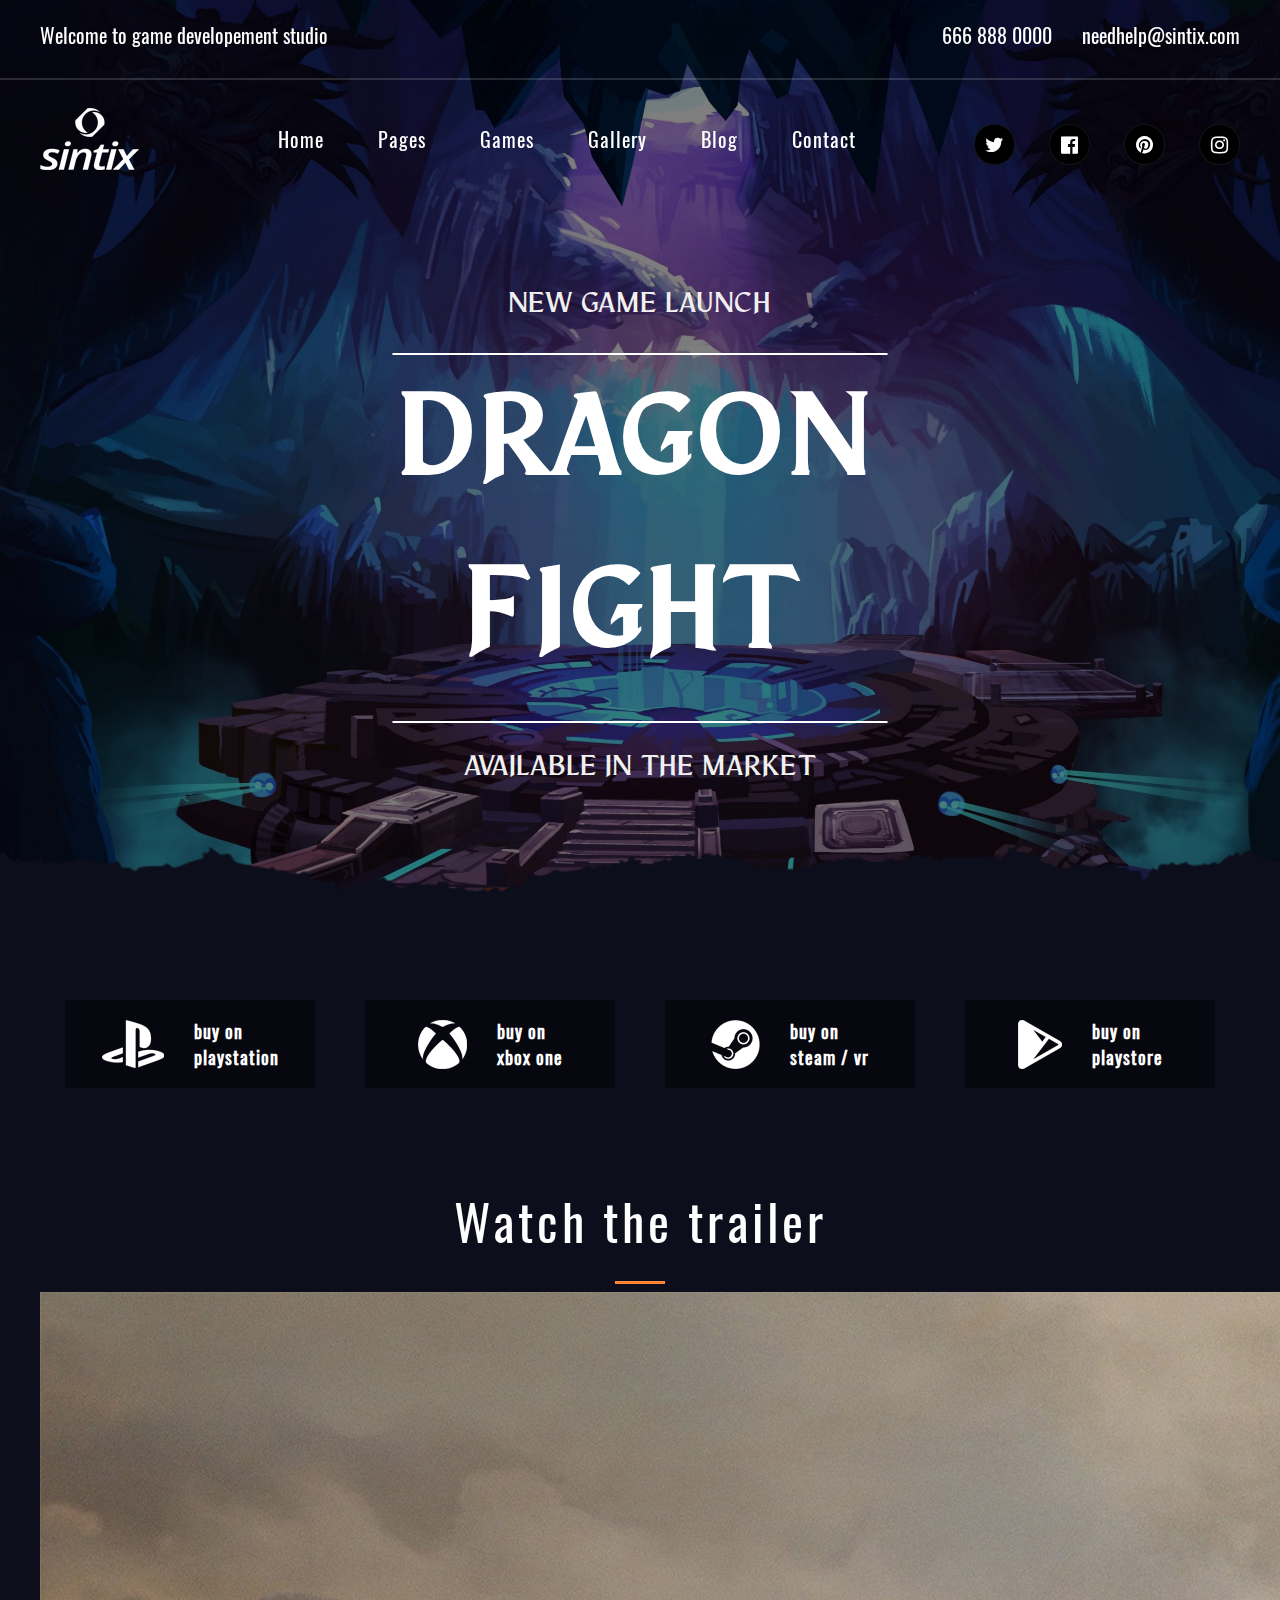
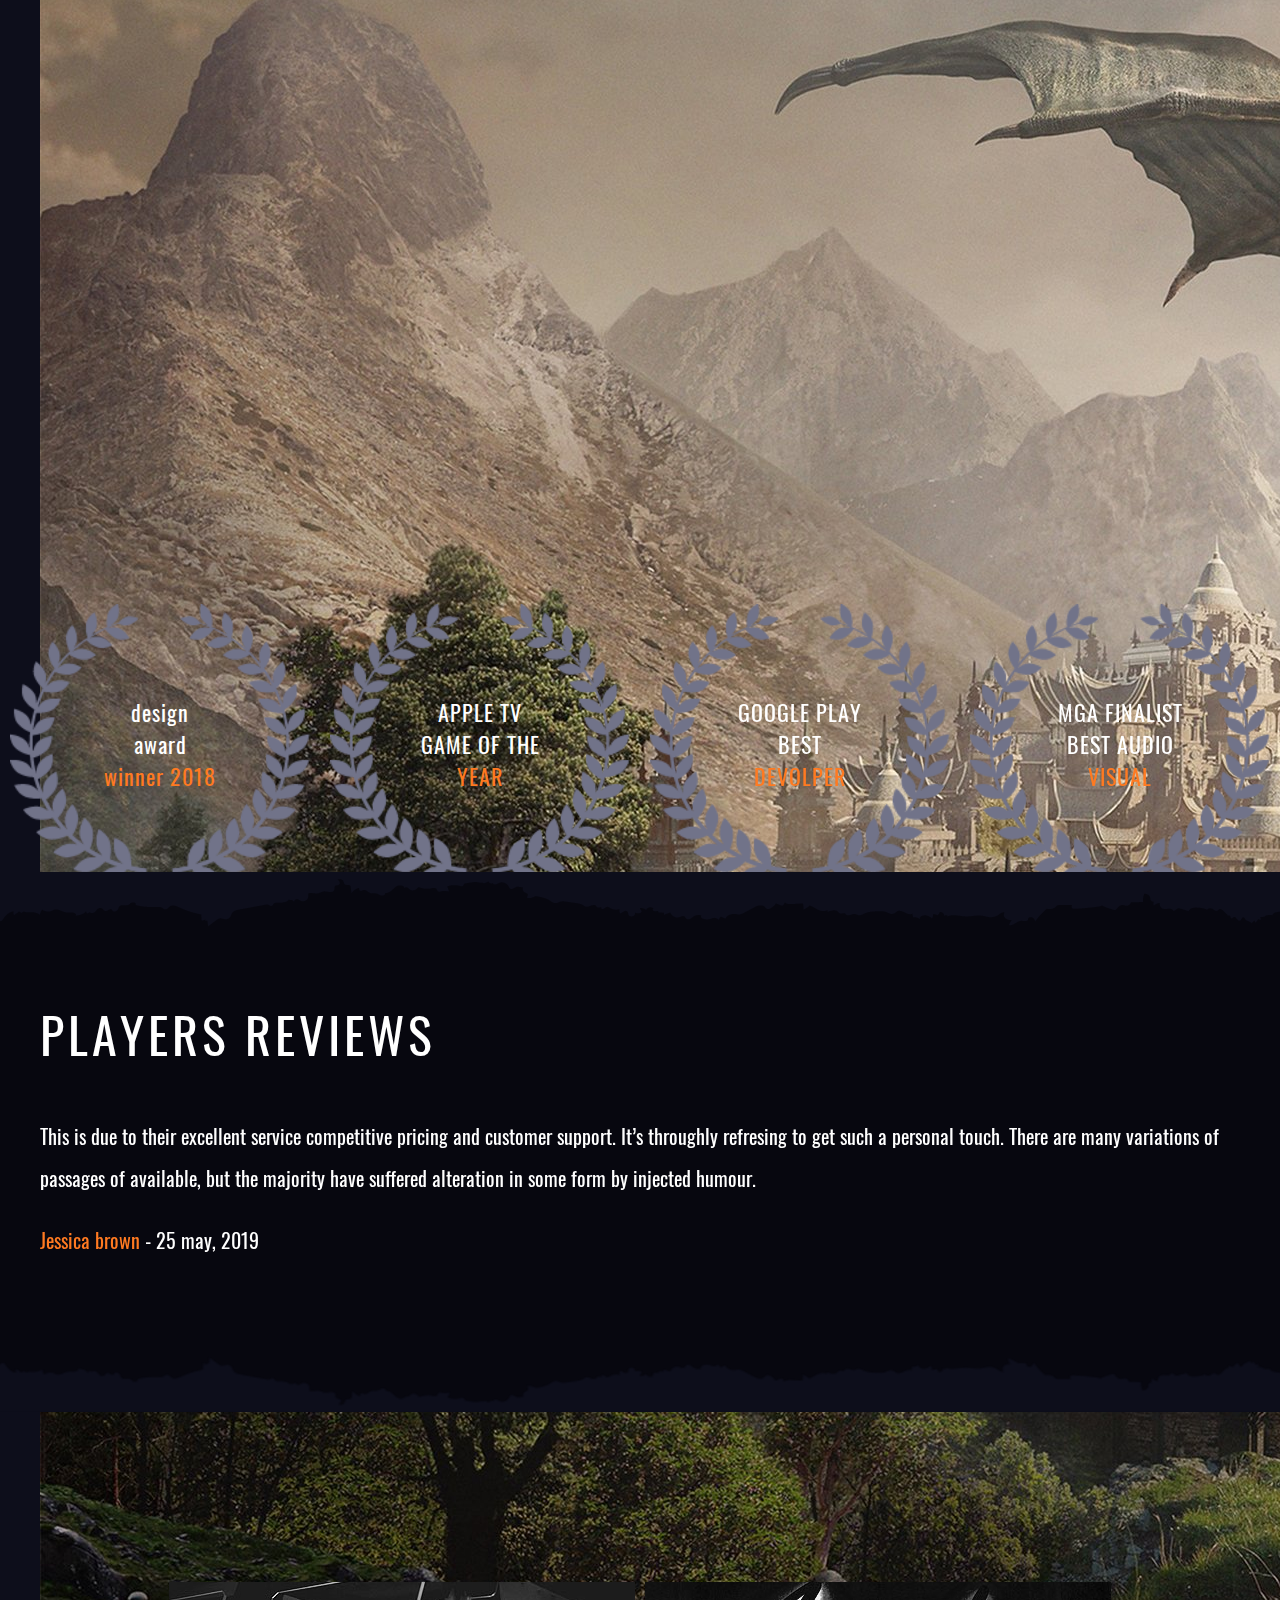
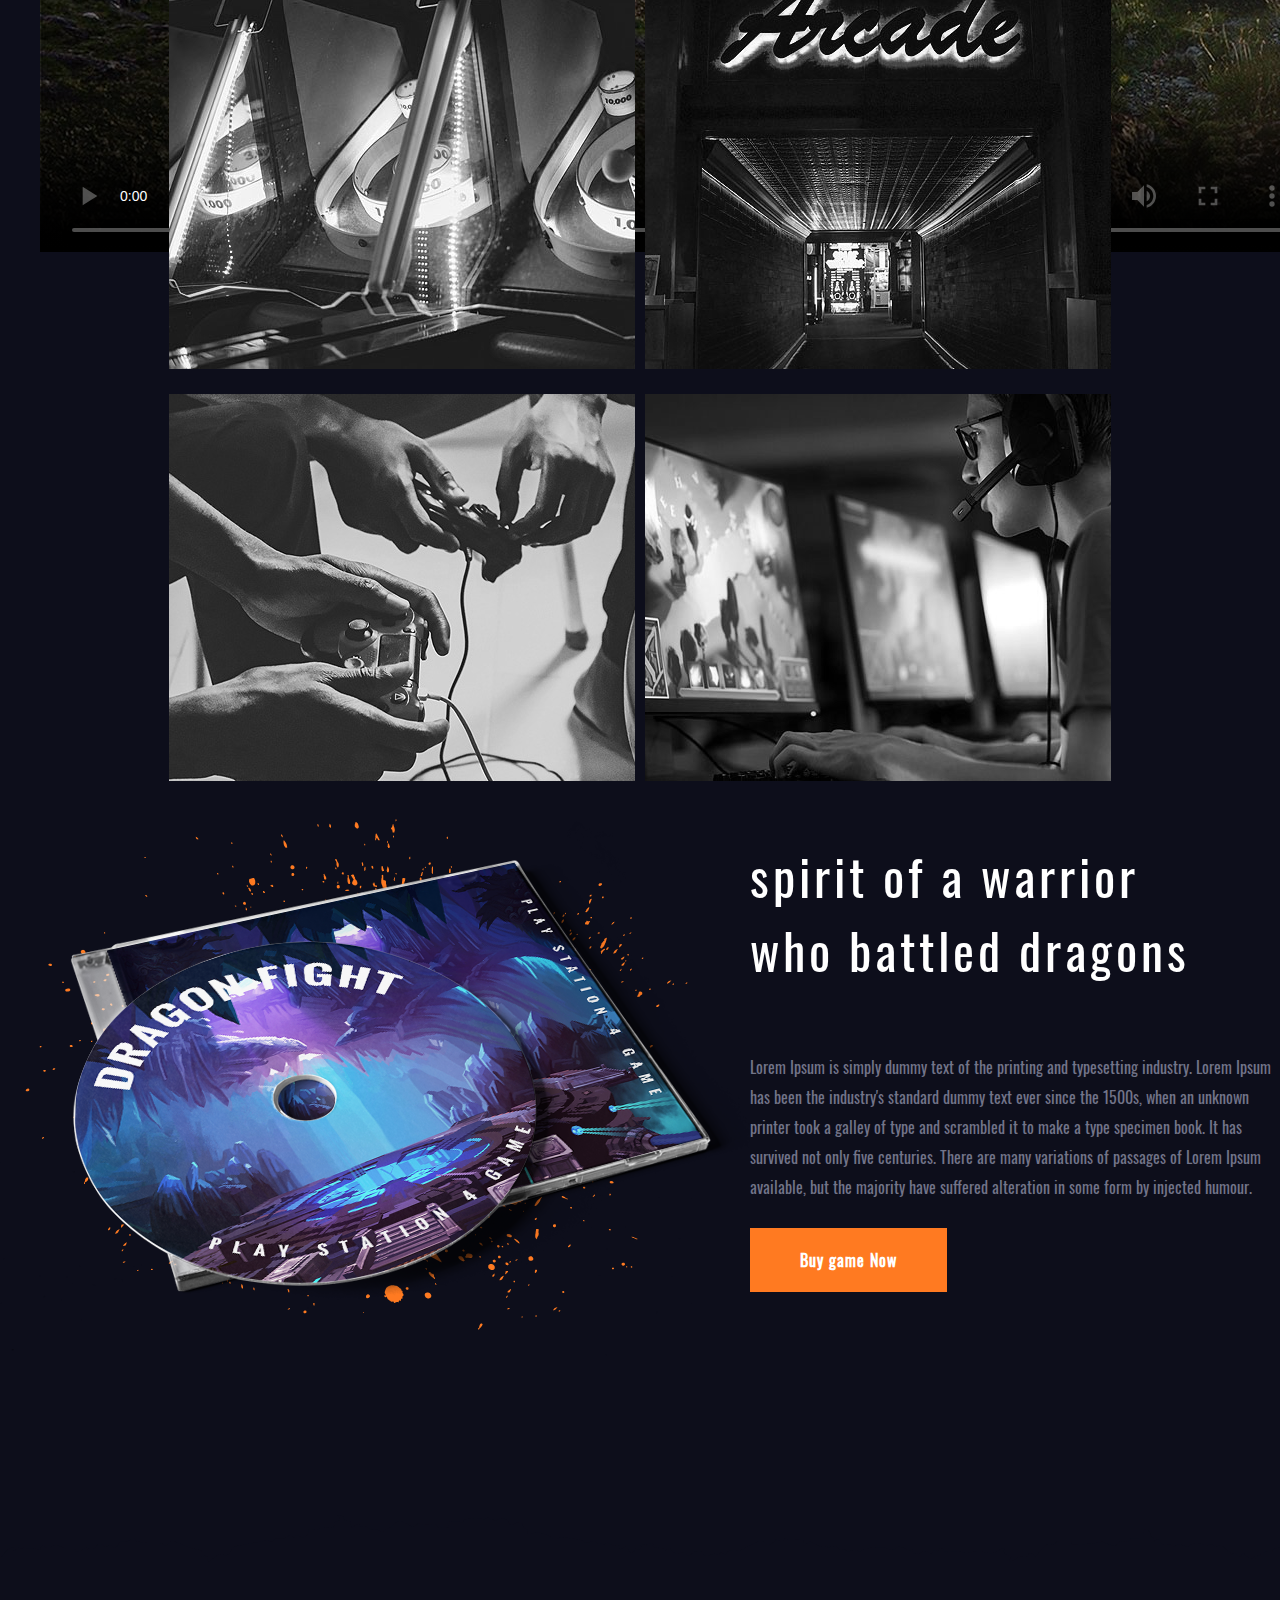
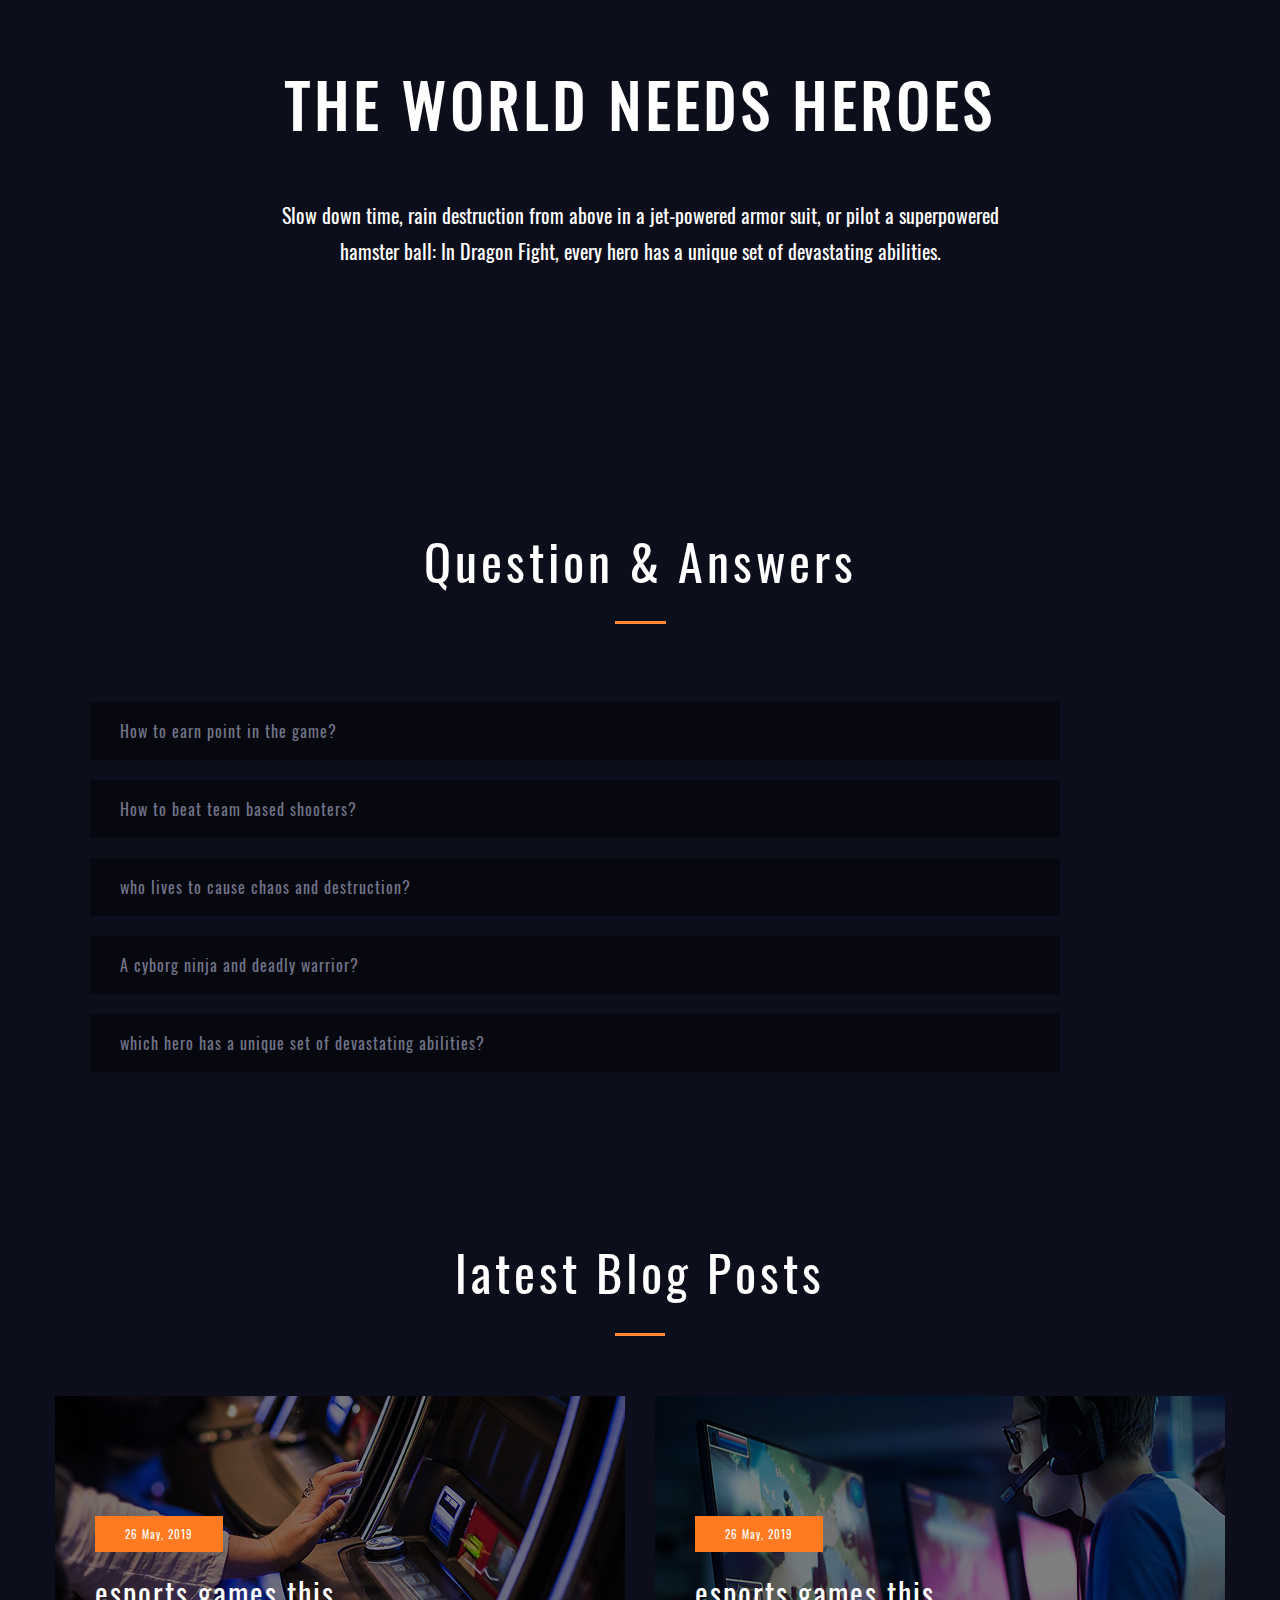
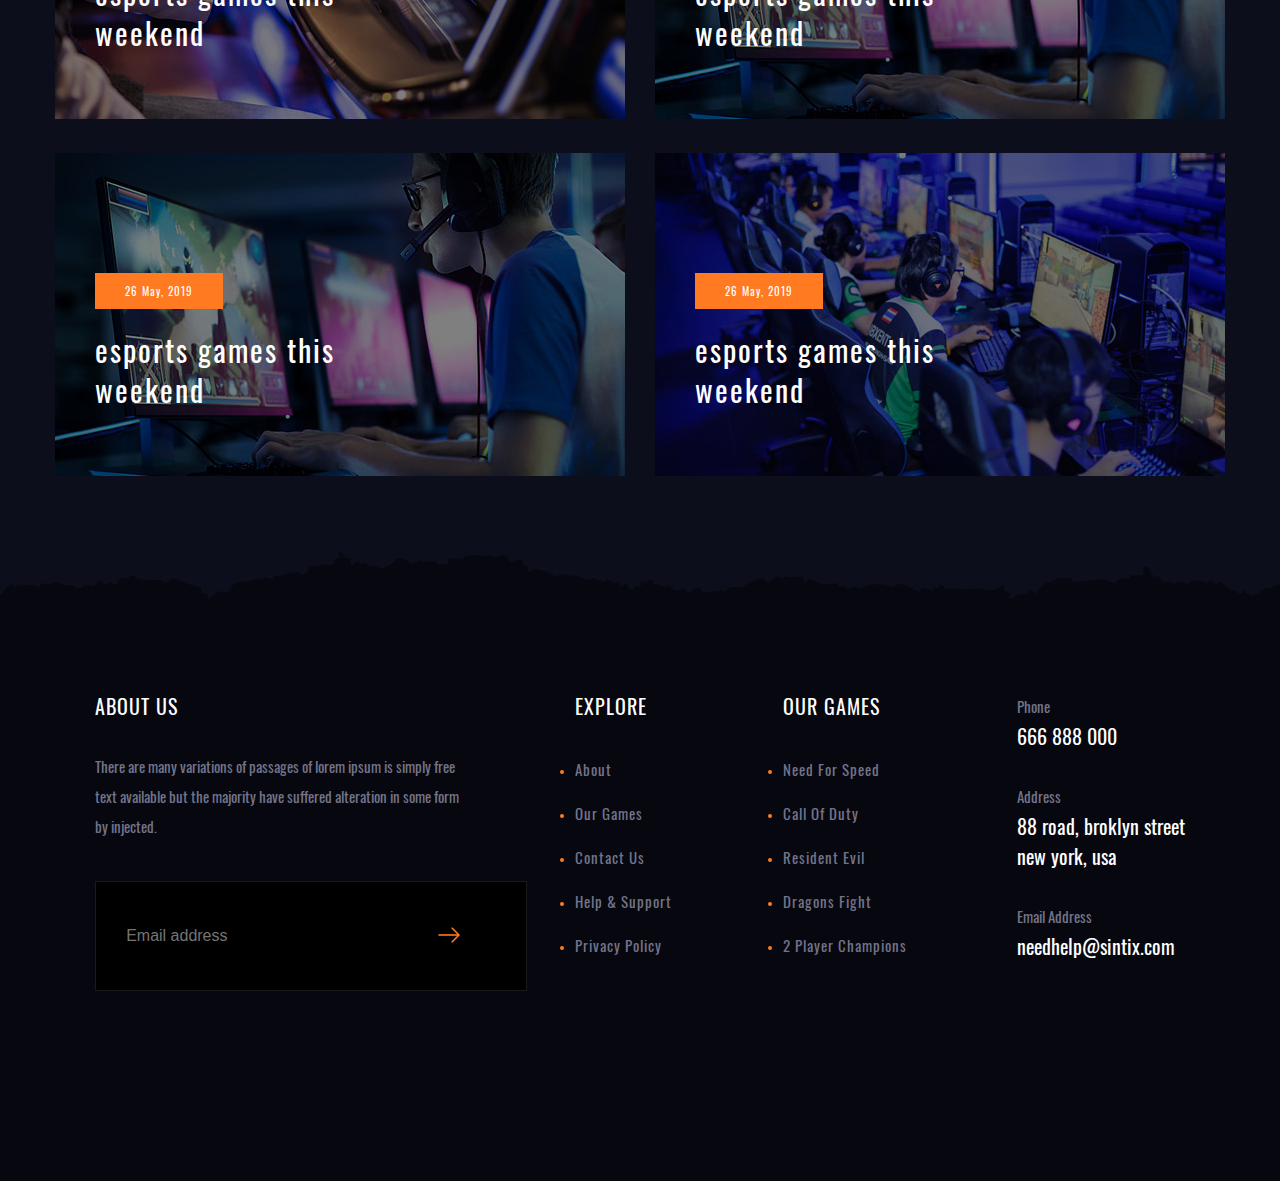
==== index.html @ 34099689 "Add files via upload" ====
<!DOCTYPE html>
<html lang="en" dir="ltr">
  <head>
    <meta charset="utf-8">
    <link rel="stylesheet" href="css/main.css">
    <link rel="stylesheet" href="https://stackpath.bootstrapcdn.com/font-awesome/4.7.0/css/font-awesome.min.css">
    <link rel="stylesheet"  href="css/slick.css">
    <link rel="stylesheet"  href="css/slick-theme.css">
    <link rel="stylesheet" href="css/lightbox.css">
    <meta name="viewport" content="width=device-width, initial-scale=1.0">
    <title></title>
  </head>
  <body>
  <section>
    <header>
      <div class="head">
        <p class="welcome">Welcome to game developement studio</p>
        <div class="info">
          <p class="phone">666 888 0000</p>
          <p class="mail">needhelp@sintix.com</p>
        </div>
      </div>
      <hr>
      <div class="head-menu">
        <div class="logo">
          <a href="#"><img src="img/Logo.png" alt=""></a>
        </div>
        <nav>
          <ul>
            <li> <a href="index.html">Home</a> </li>
            <li> <a href="pages.html">Pages</a> </li>
            <li> <a href="game.html">Games</a> </li>
            <li> <a href="gallery.html">Gallery</a> </li>
            <li> <a href="blog.html">Blog</a> </li>
            <li> <a href="contact.html">Contact</a> </li>
          </ul>
        </nav>
        <div class="soci">
          <ul>
            <li><i class="fa fa-twitter" aria-hidden="true"></i> </li>
            <li><i class="fa fa-facebook-official" aria-hidden="true"></i>  </li>
            <li><i class="fa fa-pinterest" aria-hidden="true"></i>  </li>
            <li><i class="fa fa-instagram" aria-hidden="true"></i> </li>
          </ul>
        </div>
        <div class="menu-toggle">
        <i class="fa fa-bars" aria-hidden="true"></i>
        </div>
      </div>
    </header>
    <div class="main">
      <h2> -NEW GAME LAUNCH- </h2>
      <hr>
      <h1>DRAGON<br> FIGHT</h1>
      <hr>
      <h2> -AVAILABLE IN THE MARKET-</h2>
    </div>
  </section>
  <div class="pages">
    <div class="top-pattern-layers"></div>
    <div class="pages-container">
  <div class="pages-flex">
    <div class="pages-item">
      <div class="box-img">
        <img src="img/icon.png" alt="">
      </div>
      <p>buy on <br>playstation</p>
    </div>
    <div class="pages-item">
      <div class="box-img">
        <img src="img/icon (1).png" alt="">
      </div>
      <p>buy on<br> xbox one</p>
    </div>
    <div class="pages-item">
      <div class="box-img">
        <img src="img/icon (2).png" alt="">
      </div>
      <p>buy on <br>steam / vr</p>
    </div>
    <div class="pages-item">
      <div class="box-img">
        <img src="img/icon (3).png" alt="">
      </div>
      <p>buy on <br>playstore</p>
    </div>
  </div>
  <h2>Watch the trailer</h2>
  <hr>
  <video src="video/Trailer.mp4" controls="true" autoplay="true" poster="img/poster.jpg"></video>
</div>
  </div>
  <div class="games">
  <div class="games-container">
    <h2>SPECIAL AWARDS</h2>
    <hr>
    <div class="game-flex">
      <div class="game-item">
        <div class="text-box">
          <h3>design<br>award<br><span>winner 2018</span></h3>
        </div>
      </div>
      <div class="game-item">
        <div class="text-box">
          <h3>APPLE TV<br>GAME OF THE<br><span>YEAR</span></h3>
        </div>
      </div>
      <div class="game-item">
        <div class="text-box">
          <h3>GOOGLE PLAY<br>BEST<br><span>DEVOLPER</span></h3>
        </div>
      </div>
      <div class="game-item">
        <div class="text-box">
          <h3>MGA FINALIST<br>BEST AUDIO<br><span>VISUAL</span></h3>
        </div>
      </div>
    </div>
  </div>
</div>
<div class="review">
  <div class="bottom-pattern-layer"></div>
  <div class="bottom-pattern-layer-2"></div>
  <div class="review-container">
    <h2>PLAYERS REVIEWS</h2>
    <div class="slider">
      <div class="slider-item">
        <p>This is due to their excellent service competitive pricing and customer support. It’s throughly refresing to get such a personal touch. There are many variations of passages of available, but the majority have suffered alteration in some form by injected humour.</p>
        <div class="discr">
          <p>Jessica brown <span>-   25 may, 2019</span> </p>
        </div>
      </div>
      <div class="slider-item">
        <p>This is due to their excellent service competitive pricing and customer support. It’s throughly refresing to get such a personal touch. There are many variations of passages of available, but the majority have suffered alteration in some form by injected humour.</p>
        <div class="discr">
          <p>Jessica brown <span>-   25 may, 2019</span> </p>
        </div>
      </div>
      <div class="slider-item">
        <p>This is due to their excellent service competitive pricing and customer support. It’s throughly refresing to get such a personal touch. There are many variations of passages of available, but the majority have suffered alteration in some form by injected humour.</p>
        <div class="discr">
          <p>Jessica brown <span>-   25 may, 2019</span> </p>
        </div>
      </div>
    </div>
  </div>
</div>
<div class="gallery">
  <h2>GAME GALLERY</h2>
  <hr>
  <a href="img/17.jpg" data-lightbox="mygallery"> <img src="img/17.jpg" alt=""></a>
  <a href="img/18.jpg" data-lightbox="mygallery"> <img src="img/18.jpg" alt=""></a>
  <a href="img/19.jpg" data-lightbox="mygallery"> <img src="img/19.jpg" alt=""></a>
  <a href="img/20.jpg" data-lightbox="mygallery"> <img src="img/20.jpg" alt=""></a>
</div>
<div class="dragon">
  <div class="dragon-container">
    <img src="img/Assets.png" alt="">
    <div class="info-box">
      <h3>spirit of a warrior <br>who battled dragons</h3>
      <p>Lorem Ipsum is simply dummy text of the printing and typesetting industry. Lorem Ipsum has been the industry's standard dummy text ever since the 1500s, when an unknown printer took a galley of type and scrambled it to make a type specimen book. It has survived not only five centuries. There are many variations of passages of Lorem Ipsum available, but the majority have suffered alteration in some form by injected humour.</p>
      <div class="btn-buy">
        <a href="#">Buy game Now</a>
      </div>
    </div>
  </div>
</div>
<div class="hero">
  <div class="bottom-pattern-layer"></div>
  <div class="bottom-pattern-layer-2"></div>
  <div class="container-hero">
    <h2>THE WORLD NEEDS HEROES</h2>
    <p>Slow down time, rain destruction from above in a jet-powered armor suit, or pilot a superpowered hamster ball: In Dragon Fight, every hero has a unique set of devastating abilities.</p>
  </div>
</div>
<div class="question">
  <div class="container-question">
    <h2>Question & Answers</h2>
    <hr>
    <div class="spoiler one">
      <div class="spoiler-item">
        <div class="spoiler-title">How to earn point in the game?</div>
        <div class="spoiler-text"> <p> Lorem Ipsum is simply dummy text of the printing and typesetting industry. Lorem Ipsum has been the industry's standard dummy text ever since the 1500s, when an unknown printer took a galley of type and scrambled it to make a type specimen book. It has survived not only five centuries. There are many variations of passages of Lorem Ipsum available, but the majority have suffered alteration in some form by injected humour. </p> </div>
      </div>
      <div class="spoiler-item">
        <div class="spoiler-title">How to beat team based shooters?</div>
        <div class="spoiler-text"> <p> Lorem Ipsum is simply dummy text of the printing and typesetting industry. Lorem Ipsum has been the industry's standard dummy text ever since the 1500s, when an unknown printer took a galley of type and scrambled it to make a type specimen book. It has survived not only five centuries. There are many variations of passages of Lorem Ipsum available, but the majority have suffered alteration in some form by injected humour. </p> </div>
      </div>
      <div class="spoiler-item">
        <div class="spoiler-title">who lives to cause chaos and destruction?</div>
        <div class="spoiler-text"> <p> Lorem Ipsum is simply dummy text of the printing and typesetting industry. Lorem Ipsum has been the industry's standard dummy text ever since the 1500s, when an unknown printer took a galley of type and scrambled it to make a type specimen book. It has survived not only five centuries. There are many variations of passages of Lorem Ipsum available, but the majority have suffered alteration in some form by injected humour. </p> </div>
      </div>
      <div class="spoiler-item">
        <div class="spoiler-title">A cyborg ninja and deadly warrior?</div>
        <div class="spoiler-text"> <p> Lorem Ipsum is simply dummy text of the printing and typesetting industry. Lorem Ipsum has been the industry's standard dummy text ever since the 1500s, when an unknown printer took a galley of type and scrambled it to make a type specimen book. It has survived not only five centuries. There are many variations of passages of Lorem Ipsum available, but the majority have suffered alteration in some form by injected humour. </p> </div>
      </div>
      <div class="spoiler-item">
        <div class="spoiler-title">which hero has a unique set of devastating abilities?</div>
        <div class="spoiler-text"> <p> Lorem Ipsum is simply dummy text of the printing and typesetting industry. Lorem Ipsum has been the industry's standard dummy text ever since the 1500s, when an unknown printer took a galley of type and scrambled it to make a type specimen book. It has survived not only five centuries. There are many variations of passages of Lorem Ipsum available, but the majority have suffered alteration in some form by injected humour. </p> </div>
      </div>
    </div>
  </div>
</div>
<div class="blog">
  <div class="blog-container">
    <h2>latest Blog Posts</h2>
    <hr>
    <div class="blog-flex">
      <div class="blog-item">
        <img src="img/news-image-1.png" alt="">
        <div class="over-box">
          <div class="btn-box-over">
            <a href="blog.html">26 May, 2019</a>
          </div>
          <h3>esports games this<br>
            weekend</h3>
        </div>
      </div>
      <div class="blog-item">
        <img src="img/news-image-2.png" alt="">
        <div class="over-box">
          <div class="btn-box-over">
            <a href="blog.html">26 May, 2019</a>
          </div>
          <h3>esports games this<br>
            weekend</h3>
        </div>
      </div>
      <div class="blog-item">
        <img src="img/news-image-2.png" alt="">
        <div class="over-box">
          <div class="btn-box-over">
            <a href="blog.html">26 May, 2019</a>
          </div>
          <h3>esports games this<br>
            weekend</h3>
        </div>
      </div>
      <div class="blog-item">
        <img src="img/news-image-4.png" alt="">
        <div class="over-box">
          <div class="btn-box-over">
            <a href="blog.html">26 May, 2019</a>
          </div>
          <h3>esports games this<br>
            weekend</h3>
        </div>
      </div>
    </div>
  </div>
</div>
<footer>
  <div class="bottom-pattern-layer-3"></div>
  <div class="footer-container">
    <div class="footer-flex">
      <div class="footer-menu">
        <h3>ABOUT US</h3>
        <p>There are many variations of passages of lorem ipsum is simply free text available but the majority have suffered alteration in some form by injected.</p>
        <div class="btn-mail">
          <input type="text" name="" value="" placeholder="Email address">
          <button type="button" name="button">
            <img src="img/109618.png" alt="">
          </button>
        </div>
      </div>
      <div class="footer-menu">
        <h3>EXPLORE</h3>
        <li> <a href="#">About</a> </li>
        <li> <a href="#">Our Games</a> </li>
        <li> <a href="#">Contact Us</a> </li>
        <li> <a href="#">Help & Support</a> </li>
        <li> <a href="#">Privacy Policy</a> </li>
      </div>
      <div class="footer-menu">
        <h3>OUR GAMES</h3>
        <li> <a href="#">Need For Speed</a> </li>
        <li> <a href="#">Call Of Duty</a> </li>
        <li> <a href="#">Resident Evil</a> </li>
        <li> <a href="#">Dragons Fight</a> </li>
        <li> <a href="#">2 Player Champions</a> </li>
      </div>
      <div class="footer-address">
        <h4>Phone</h4>
        <li> <a href="#">666 888 000</a> </li>
        <h4>Address</h4>
        <li> <a href="#">88 road, broklyn street<br>
new york, usa</a> </li>
        <h4>Email Address</h4>
        <li> <a href="#">needhelp@sintix.com</a> </li>
      </div>
    </div>
  </div>
</footer>
  <script src="https://code.jquery.com/jquery-3.4.1.min.js"></script>
  <script src="js/lightbox.js"></script>
  <script src="js/slick.min.js"></script>
  <script src="js/main.js"></script>
  </body>
</html>
---- css/main.css ----
html,body{
  margin: 0;
  padding: 0;
  background-color: #0d0e1b;
}
a{
  text-decoration: none;
}
section{
  width: 100%;
  height: 100vh;
  background-image: url("../img/shutterstock_496542295.png");
  background-position: center;
  background-size: cover;
  position: relative;
  background-attachment: fixed;
}

header{
  width: 100%;
  position: fixed;
  z-index: 999;
  right: 0;
}

header.black{
  background: #07070f;
}



.head{
  max-width: 1200px;
  margin: 0 auto;
  display: flex;
  justify-content: space-between;
}
.info{
  display: flex;
}
.info p{
  margin-left: 30px;
  font-size: 20px;
  letter-spacing: 0px;
  color: #ffffff;
  font-weight: 400;
  font-family: "Oswald";
}
.welcome{
  font-size: 20px;
  letter-spacing: 0px;
  color: #ffffff;
  font-weight: 400;
  font-family: "Oswald";
}

hr{
  background-color: rgba(9,10,20,0);
  border: 1px solid rgba(255,255,255,0.15);
}

.head-menu{
  max-width: 1200px;
  margin: 0 auto;
  display: flex;
  justify-content: space-between;
  padding-top: 20px;
}
nav ul li {
  display: inline-block;
}
nav li{
  margin-left: 50px;
}
  nav li a{
  font-size: 20px;
  letter-spacing: 1px;
  line-height: 30px;
  color: #ffffff;
  font-weight: 400;
  font-family: "Oswald";
  cursor: pointer;
}
nav li a:hover{
  color: #ff7a21;
}

.soci ul li{
  display: inline-block;
}

.soci li{
  margin-left: 30px;
  cursor: pointer;
  width: 39px;
  height: 39px;
  border-radius: 20px;
  background-color: #000000;
  border: 1px solid rgba(255,255,255,0.08);
  position: relative;
  left: 0;
  top: 0;
}

.soci li i{
  font-size: 20px;
  color: #ffffff;
  position: absolute;
  left: 50%;
  top: 50%;
  transform: translate(-50%,-50%);
}
.soci li i:hover{
  color: #ff7a21;
}
.menu-toggle{
  color: #fff;
  float: right;
  font-size: 35px;
  cursor: pointer;
  display: none;
  padding-top: 10px;
}

.main{
  max-width: 650px;
  margin: 0 auto;
  margin-top: 80px;
  position: absolute;
  top: 20%;
  left: 50%;
  transform: translate(-50%);
  z-index: 1;
}

.main h2{
  font-size: 30px;
  letter-spacing: 2px;
  color: #f1f0f0;
  font-weight: 400;
  font-family: "DragonFire";
  text-align: center;
}

.main  hr{
  background-color: #ffffff;
}

.main h1{
font-size: 120px;
letter-spacing: 12px;
color: #ffffff;
font-weight: 700;
font-family: "DragonFire";
text-align: center;
margin: 10px;
}

@media (max-width:1200px){
  .menu-toggle{
    display: block;
    padding-right: 50px;
    font-size: 50px;
  }
  nav {
    position: absolute;
    width: 100%;
    height: calc( 100vh - 50px);
    background: #07070f;
    top: 83px;
    left: -100%;
    transition: 0.5s;
  }
  nav.active{
    left: 0;
  }
  nav ul{
  display: flex;
  text-align: center;
  flex-direction: column;
  padding: 0px;
  }
  nav ul li{
    padding-top: 20px;
    margin: 0px;
  }
  .head{
    display: none;
  }
  .menu{
  display: none;
  }
  .soci{
    display: none;
  }
  hr{
    display: none;
  }
  .logo{
    padding-left: 80px;
  }
  .showing{
    max-height: 20em;
  }
}


@media (max-width:768px) {
.menu-toggle{
  display: block;
  padding-right: 20px;
  font-size: 35px;
}
.main {
  margin-top: 50px;
}
.main h2{
  font-size: 20px;
}
.main h1{
  font-size: 80px;
}
.head{
  display: none;
}
.menu{
display: none;
}
.soci{
  display: none;
}
.logo{
  padding-left: 20px;
}
hr{
  display: none;
}
.showing{
  max-height: 20em;
}
}


@media (max-width:360px) {
.menu-toggle{
  display: block;
  padding-right: 20px;
  font-size: 35px;
}
.main {
  margin-top: 50px;
}
.main h2{
  font-size: 20px;
}
.main h1{
  font-size: 30px;
}
.head{
  display: none;
}
.menu{
display: none;
}
.soci{
  display: none;
}
.logo{
  padding-left: 20px;
}
hr{
  display: none;
}
.showing{
  max-height: 20em;
}
}



.pages{
  position: relative;
  height: 120vh;
  width: 100%;
}

.top-pattern-layers{
  content: '';
  position: absolute;
  left: 0;
  top: -73px;
  width: 100%;
  height: 74px;
  background: url("../img/pattern-1.png") center bottom repeat-x;
  z-index: 2;
}

.pages-container{
  max-width: 1200px;
  margin: 0 auto;
  padding-top: 100px;
}

.pages-flex{
  display: flex;
  justify-content: space-around;
}

.pages-item{
  display: flex;
  background-color: #07070f;
  width: 250px;
  cursor: pointer;
  justify-content: center;

}

.pages-item:hover{
  background-color: #ff7a21;
}

.pages-item p{
  margin-left: 30px;
  font-size: 18px;
  letter-spacing: 1px;
  color: #ffffff;
  font-weight: 700;
  font-family: "Oswald";
}

.box-img{
  display: flex;
  align-items: center;
}


.pages-container h2{
  font-size: 50px;
  letter-spacing: 4px;
  line-height: 40px;
  color: #ffffff;
  font-weight: 400;
  font-family: "Oswald";
  text-align: center;
  padding-top: 70px;
}

.pages-container hr{
  width: 48px;
  height: 1px;
  background-color: #ff7a21;
  outline: none;
}

video{
  cursor: pointer;
  outline: none;
  border: none;
  position: relative;
}

.play-vi{
  position: absolute;
  width: 82px;
  height: 82px;
  filter: drop-shadow(0px 10px 15px rgba(0,0,0,0.2));
  background-color: #ff7a21;
}



@media (max-width:1200px){
.pages{
  height: auto;
}
.pages-container{
  padding-top: 50px;
}
.pages-flex{
  flex-wrap: wrap;
}
.pages-item{
  margin-top: 30px;
}
video{
width: 100%;
}
}

@media (max-width:360px){
  .pages-container h2{
    font-size: 30px;
  }
}



.games{
    height: 50vh;
    width: 100%;
}

.games-container{
  max-width: 1400px;
  margin: 0 auto;
}

.games-container h2{
  font-size: 50px;
  letter-spacing: 4px;
  line-height: 40px;
  color: #ffffff;
  font-weight: 400;
  font-family: "Oswald";
  text-align: center;
}


.games-container hr{
  height: 1px;
  background-color: #ff7a21;
  outline: none;
  width: 49px;
}

.game-flex{
  display: flex;
  justify-content: space-around;
  padding-top: 80px;
}

.game-item{
background-image: url("../img/winner.png");
background-position: center;
background-size: contain;
width: 300px;
min-height: 300px;
background-repeat: no-repeat;
position: relative;
}

.text-box{
  position: absolute;
  top: 50%;
  left: 50%;
  transform: translate(-50%,-50%);
}

.text-box h3{
  font-size: 22px;
  letter-spacing: 1px;
  line-height: 32px;
  color: #ffffff;
  font-weight: 400;
  font-family: "Oswald";
  text-align: center;
}

.text-box span{
  color: #ff7a21;
}

@media (max-width:1200px) {
.game-flex{
  flex-wrap: wrap;
}
.game-item{
  padding-top: 30px;
}
.games{
  height: auto;
}
.games-container h2{
  padding-top: 50px;
}
}


@media (max-width:360px){
  .games-container h2{
    font-size: 30px;
  }
}



.review{
  width: 100%;
  height: 60vh;
  background: #07070f;
  position: relative;
}

.bottom-pattern-layer {
    content: '';
    position: absolute;
    left: 0;
    width: 100%;
    height: 74px;
    background: url("../img/pattern-1.png") center top repeat-x;
    z-index: 2;
}
.bottom-pattern-layer-2 {
    content: '';
    position: absolute;
    left: 0;
    width: 100%;
    height: 74px;
    bottom: 0px;
    background: url("../img/pattern-2.png") center top repeat-x;
    z-index: 2;
}

.review-container{
  max-width: 1200px;
  margin: 0 auto;
  padding-top: 100px;
}

.review-container h2{
  font-size: 50px;
  letter-spacing: 4px;
  line-height: 40px;
  color: #ffffff;
  font-weight: 400;
  font-family: "Oswald";
}


.slider-item p{
  font-size: 20px;
  letter-spacing: 0px;
  line-height: 42px;
  color: #ffffff;
  font-weight: 300;
  font-family: "Oswald";
}

.discr p{
font-size: 20px;
letter-spacing: 0px;
line-height: 42px;
color: #ff7a21;
font-weight: 300;
font-family: "Oswald";
}

.discr span{
  font-size: 20px;
  letter-spacing: 0px;
  line-height: 42px;
  color: #ffffff;
  font-weight: 300;
  font-family: "Oswald";
}

@media (max-width:1200px) {
.review{
height: 60vh;
}
.review-container{
  width: 80%;
}
.slider-item p{
  font-size: 15px;
}
.review-container h2{
  font-size: 35px;
}
}

@media (max-width:768px) {
.review{
height: auto;
}
.review-container{
  width: 90%;
  padding-top: 40px;
}
.review-container h2{
  font-size: 25px;
}
.slider-item p{
  font-size: 15px;
  margin-top: 0px;
}
.discr p{
  margin-bottom: 40px;
}
}

.gallery{
  width: 100%;
  height: 60vh;
  margin-top: 60px;
  flex-wrap: wrap;
}

.gallery h2{
  font-size: 50px;
  letter-spacing: 4px;
  line-height: 40px;
  color: #ffffff;
  font-weight: 400;
  font-family: "Oswald";
  text-align: center;
}

.gallery hr{
  text-align: center;
  align-items: center;
  width: 48px;
  height: 1px;
  background-color: #ff7a21;
}

.gallery img{
  margin-top: 15px;
  padding: 3px;
  filter: grayscale(100%);
  transition: 1s;
}

.gallery img:hover{
  filter: grayscale(0%);
}
.gallery img{
  max-width: 100%;
}

@media (max-width:1600px) {
.gallery{
  height: auto;
  align-items: center;
  text-align: center;
}
}

@media (max-width:1200px) {
.gallery{
  height: auto;
  align-items: center;
  text-align: center;
}
}


@media (max-width:360px){
  .gallery h2{
    font-size: 30px;
  }
  .gallery img{
    max-width: 90%;
  }
}



.dragon{
  width: 100%;
  height: 80vh;
}


.dragon-container{
  display: flex;
  max-width: 1600px;
  margin: 0 auto;
}

.dragon-container h3{
  font-size: 50px;
  letter-spacing: 4px;
  color: #ffffff;
  font-weight: 400;
  font-family: "Oswald";
}

.info-box{
  display: flex;
  flex-direction: column;
  max-width: 550px;
}

.info-box p{
  font-size: 16px;
  letter-spacing: 0px;
  line-height: 30px;
  color: #727489;
  font-weight: 300;
  font-family: "Oswald";
}


.btn-buy{
  padding-top: 30px;
}

.btn-buy a{
  font-size: 16px;
  letter-spacing: 1px;
  color: #ffffff;
  font-weight: 700;
  font-family: "Oswald";
  background-color: #ff7a21;
  padding: 20px 50px;
}


@media (max-width:1200px) {
.dragon{
  height: auto;
}
.dragon-container{
  flex-wrap: wrap;
  justify-content: center;
}
.dragon-container img{
  max-width: 100%;
  order: 1;
}
.dragon-container h3{
  font-size: 30px;
  text-align: center;
}
.info-box{
  max-width: 80%;
  margin: 0 auto;
}
.info-box p{
  text-align: center;

}
.btn-buy{
  display: flex;
  justify-content: center;
}
}

@media (max-width:360px){
  .dragon-container h3{
    font-size: 20px;
  }
}



.hero{
  width:100%;
  height: 60vh;
  background-image: url("../img/5f883756a464c0.02133062.jpg");
  background-position: center;
  background-size: cover;
  background-attachment: fixed;
  position: relative;
}

.container-hero{
  max-width: 750px;
  margin: 0 auto;
  padding-top: 100px;
}

.container-hero h2{
  font-size: 60px;
  letter-spacing: 5px;
  color: #ffffff;
  font-weight: 700;
  font-family: "Oswald";
  text-align: center;
}

.container-hero p{
  font-size: 20px;
  letter-spacing: 0px;
  line-height: 36px;
  color: #ffffff;
  font-weight: 400;
  font-family: "Oswald";
  text-align: center;
}

.bottom-pattern-layer {
    content: '';
    position: absolute;
    left: 0;
    width: 100%;
    height: 74px;
    background: url("../img/pattern-2.png") center top repeat-x;
    z-index: 2;
}
.bottom-pattern-layer-2 {
    content: '';
    position: absolute;
    left: 0;
    width: 100%;
    height: 74px;
    bottom: 0px;
    background: url("../img/pattern-1.png") center top repeat-x;
    z-index: 2;
}

@media (max-width:1200px) {
.hero{
  height: 60vh;
}
}

@media (max-width:768px) {
.container-hero{
  padding-top: 30px
}
.container-hero h2{
  font-size: 30px;
}
}


@media (max-width:360px){
  .container-hero h2{
    font-size: 20px;
  }
  .container-hero p{
    padding: 20px;
  }
}




.question{
  width: 100%;
  height: 80vh;
}

.container-question{
  max-width: 1100px;
  margin: 0 auto;
}

.container-question h2{
  font-size: 50px;
  letter-spacing: 4px;
  line-height: 40px;
  color: #ffffff;
  font-weight: 400;
  font-family: "Oswald";
  text-align:center;
  padding-top: 50px;
}

.container-question hr{
  height: 1px;
  background-color: #ff7a21;
  outline: none;
  width: 49px;
}
.spoiler{
  padding-top: 50px;
}

.spoiler-item{
  width: 970px;
  max-height: 245px;
  background-color: #07070f;
  margin-top: 20px;
  cursor: pointer;
}
.spoiler-item:hover{
  background-color: #ff7a21;

}
.spoiler-item:hover .spoiler-title{
  color: #fff;
}
.spoiler-item:hover .spoiler-text{
  color: #fff;
}

.spoiler-title{
  font-size: 16px;
  letter-spacing: 1px;
  color: #727489;
  font-weight: 400;
  font-family: "Oswald";
  padding: 0px 0px 0px 30px;
  line-height: 58px;
}

.spoiler-text{
  font-size: 16px;
  letter-spacing: 0px;
  line-height: 30px;
  color: #727489;
  font-weight: 300;
  font-family: "Oswald";
  display: none;
  padding: 20px 30px;
}

@media (max-width:1200px) {
  .question{
    height: auto;
  }
.spoiler{
  display: flex;
  flex-wrap: wrap;
  justify-content: center;
}
.spoiler-item{
  max-width: 80%;
  max-height: 100%;
}
}
@media (max-width:768px){
  .spoiler-title{
    font-size: 10px;
  }
}


@media (max-width:360px){
  .container-question h2{
    font-size: 30px;
  }
}



.blog{
  width: 100%;
  height: 100vh;
}

.blog-container{
  max-width: 1200px;
  margin: 0 auto;
}

.blog-container h2{
  font-size: 50px;
  letter-spacing: 4px;
  line-height: 40px;
  color: #ffffff;
  font-weight: 400;
  font-family: "Oswald";
  text-align: center;
}


.blog-container hr{
  background-color: #ff7a21;
  outline: none;
  width: 48px;
  height: 1px;
}

.blog-flex{
  margin-top: 30px;
  display: flex;
  justify-content: space-around;
  flex-wrap: wrap;
}

.blog-item{
  padding-top: 30px;
  position: relative;
  overflow: hidden;
  cursor: pointer;
}

.blog-item img {
  -moz-transition: all 1s ease-out;
  -o-transition: all 1s ease-out;
  -webkit-transition: all 1s ease-out;
}

.blog-item img:hover{
 -webkit-transform: scale(1.1);
 -moz-transform: scale(1.1);
 -o-transform: scale(1.1);
 }

.over-box{
  position: absolute;
  left: 0;
  bottom: 0;
  display: block;
  width: 100%;
  padding: 10px 20px 40px 40px;
  z-index: 3;
}



.over-box h3{
  font-size: 30px;
  letter-spacing: 2px;
  line-height: 40px;
  color: #ffffff;
  font-weight: 400;
  font-family: "Oswald";
}

.btn-box-over a{
  font-size: 11px;
  letter-spacing: 1px;
  color: #ffffff;
  font-weight: 400;
  font-family: "Oswald";
  background-color: #ff7a21;
  padding: 10px 30px;
}

.blog-item img{
  max-width: 100%;
}


@media (max-width:1200px) {
  .blog{
    height: auto;
  }
  .blog-item img{
    max-width: 100%;
  }
  .blog-container h2{
    font-size: 30px;
  }
}



@media (max-width:360px){
  .blog-container h2{
    font-size: 25px;
  }
  .over-box{
    padding: 10px;
  }
}





footer{
width: 100%;
height: 70vh;
background-color: #07070f;
position: relative;
}

.bottom-pattern-layer-3 {
  content: '';
  position: absolute;
  left: 0;
  width: 100%;
  height: 74px;
  background: url("../img/pattern-2.png") center top repeat-x;
  z-index: 2;
  top: -1%;
}

.footer-container{
  max-width: 1200px;
  margin: 0 auto;
}

.footer-flex{
  display: flex;
  justify-content: space-around;
  padding-top: 120px;
  flex-wrap: wrap;
}

.footer-menu {
  max-width: 370px;
}

.footer-menu h3{
  font-size: 20px;
  letter-spacing: 1px;
  line-height: 30px;
  color: #ffffff;
  font-weight: 400;
  font-family: "Oswald";
  margin-bottom: 30px;
}

.footer-address h4{
  font-size: 15px;
  letter-spacing: 0px;
  line-height: 30px;
  color: #727489;
  font-weight: 300;
  font-family: "Oswald";
  margin: 0px;
  padding-top: 20px;
}

.footer-menu p{
  margin-bottom: 40px;
  font-size: 15px;
  letter-spacing: 0px;
  line-height: 30px;
  color: #727489;
  font-weight: 300;
  font-family: "Oswald";
}

.btn-mail{
  position: relative;
}

input{
  position: relative;
    width: 100%;
    line-height: 30px;
    padding: 19px 30px;
    height: 70px;
    display: inline-block;
    font-size: 16px;
    background: #000000;
    font-weight: 400;
    color: #ffffff;
    border: 1px solid rgba(255,255,255,0.10);
    outline: none;
}

input:hover{
border: 1px solid #ff7a21;
}

button{
  position: absolute;
    top: 30px;
    right: 5px;
    float: right;
    font-size: 24px;
    font-weight: 400;
    padding: 10px 0px;
    display: block;
    background: none;
    outline: none;
    border: none;
    cursor: pointer;
}

.footer-menu li {
  margin-bottom: 8px;
  font-size: 15px;
  list-style-type: disc;
  color: #ff7a21;
  letter-spacing: 0.05em;
}

.footer-menu li a{
  font-size: 15px;
  letter-spacing: 1px;
  line-height: 36px;
  color: #727489;
  font-weight: 400;
  font-family: "Oswald";
}

.footer-menu li a:hover{
  color: #ff7a21;
}

.footer-address li{
list-style: none;
margin-bottom: 10px;
}

.footer-address li a{
  font-size: 20px;
  letter-spacing: 0px;
  line-height: 30px;
  color: #fff;
  font-weight: 300;
  font-family: "Oswald";
}


@media (max-width:1200px) {
footer{
  height: auto;
}
input{
  padding: 0px;
}
button{
  display: none;
}
.footer-address{
display: none;
}
.footer-menu h3{
  text-align: center;
}
.footer-menu p {
  padding: 5px 20px;
  text-align: center;
}
}

@media (max-width:360px){
  input{
    width: 80%;
  }
  .btn-mail{
    display: flex;
    justify-content: center;
  }
}

@font-face {
  src: url("../fonts/Oswald-Regular.woff2");
  font-family: "Oswald";
}
@font-face {
  src: url("../fonts/DragonFire-K7VWA.ttf");
  font-family: "DragonFire";
}
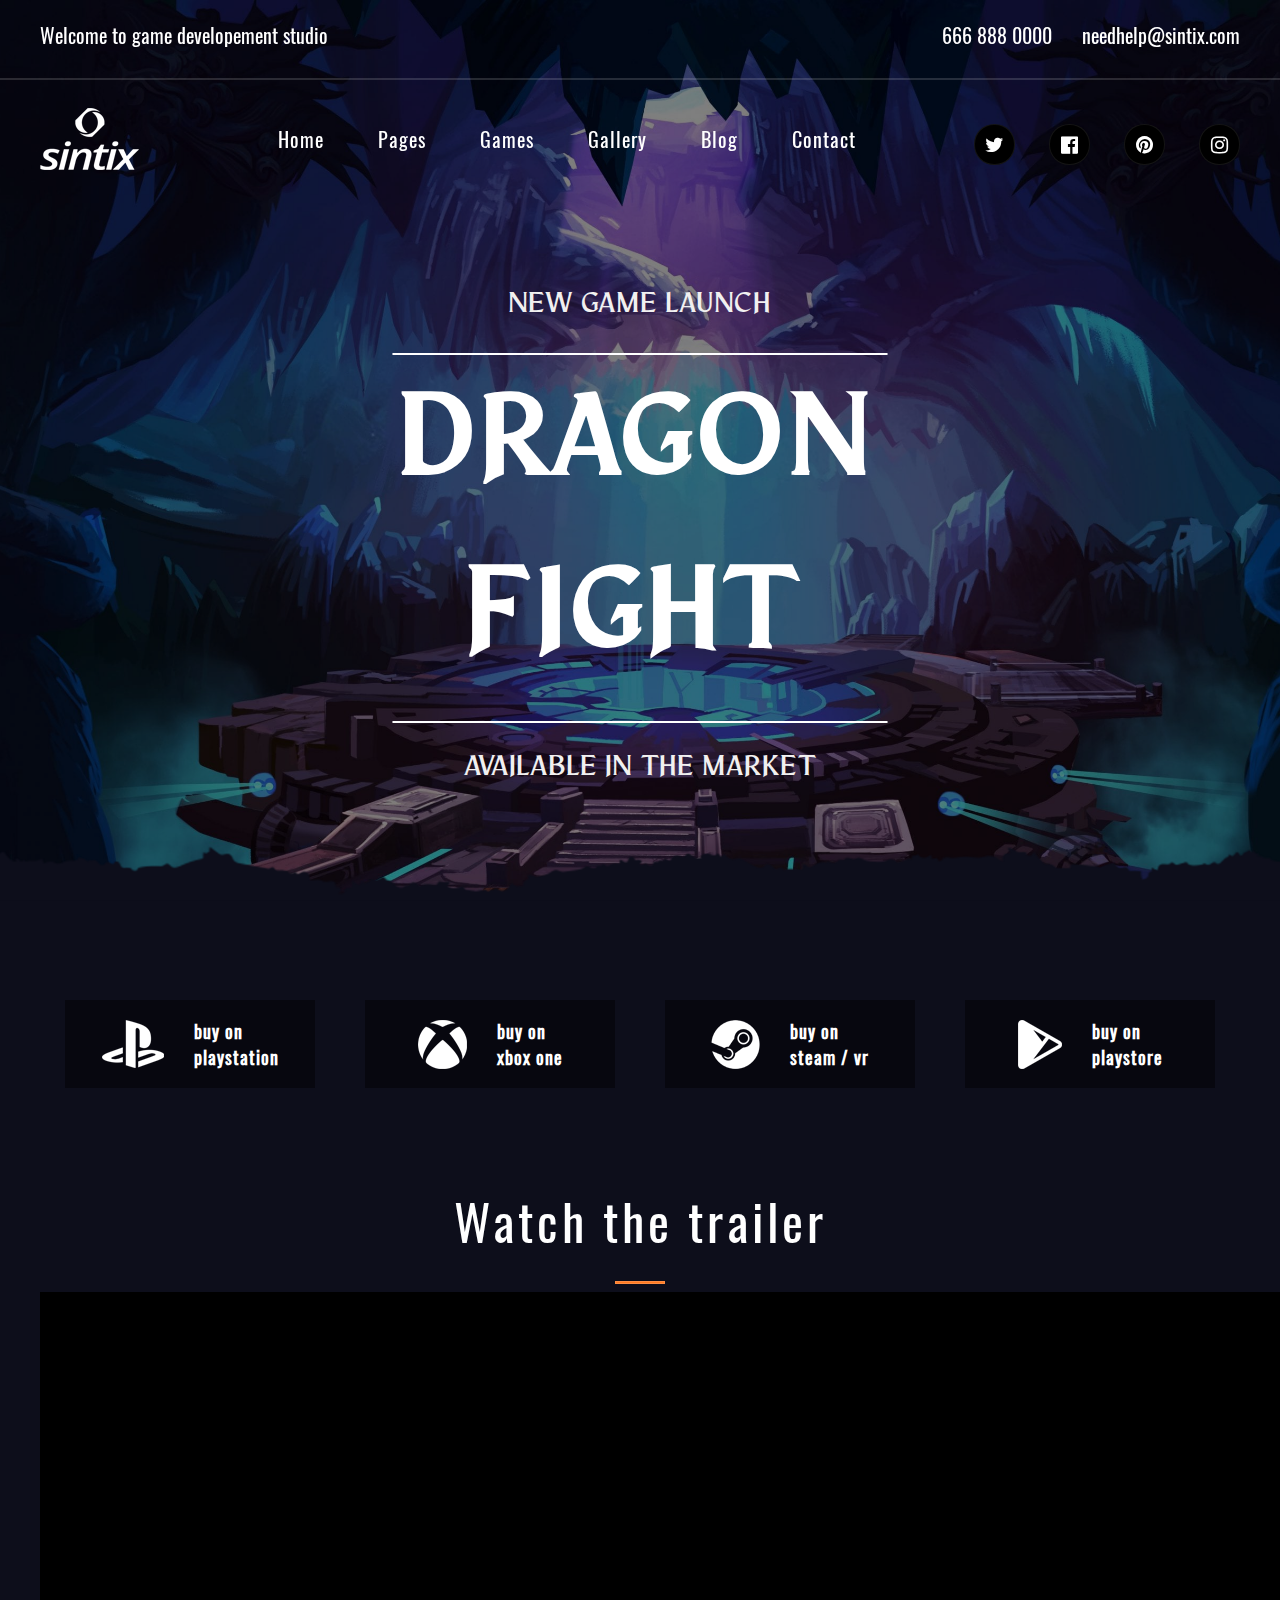
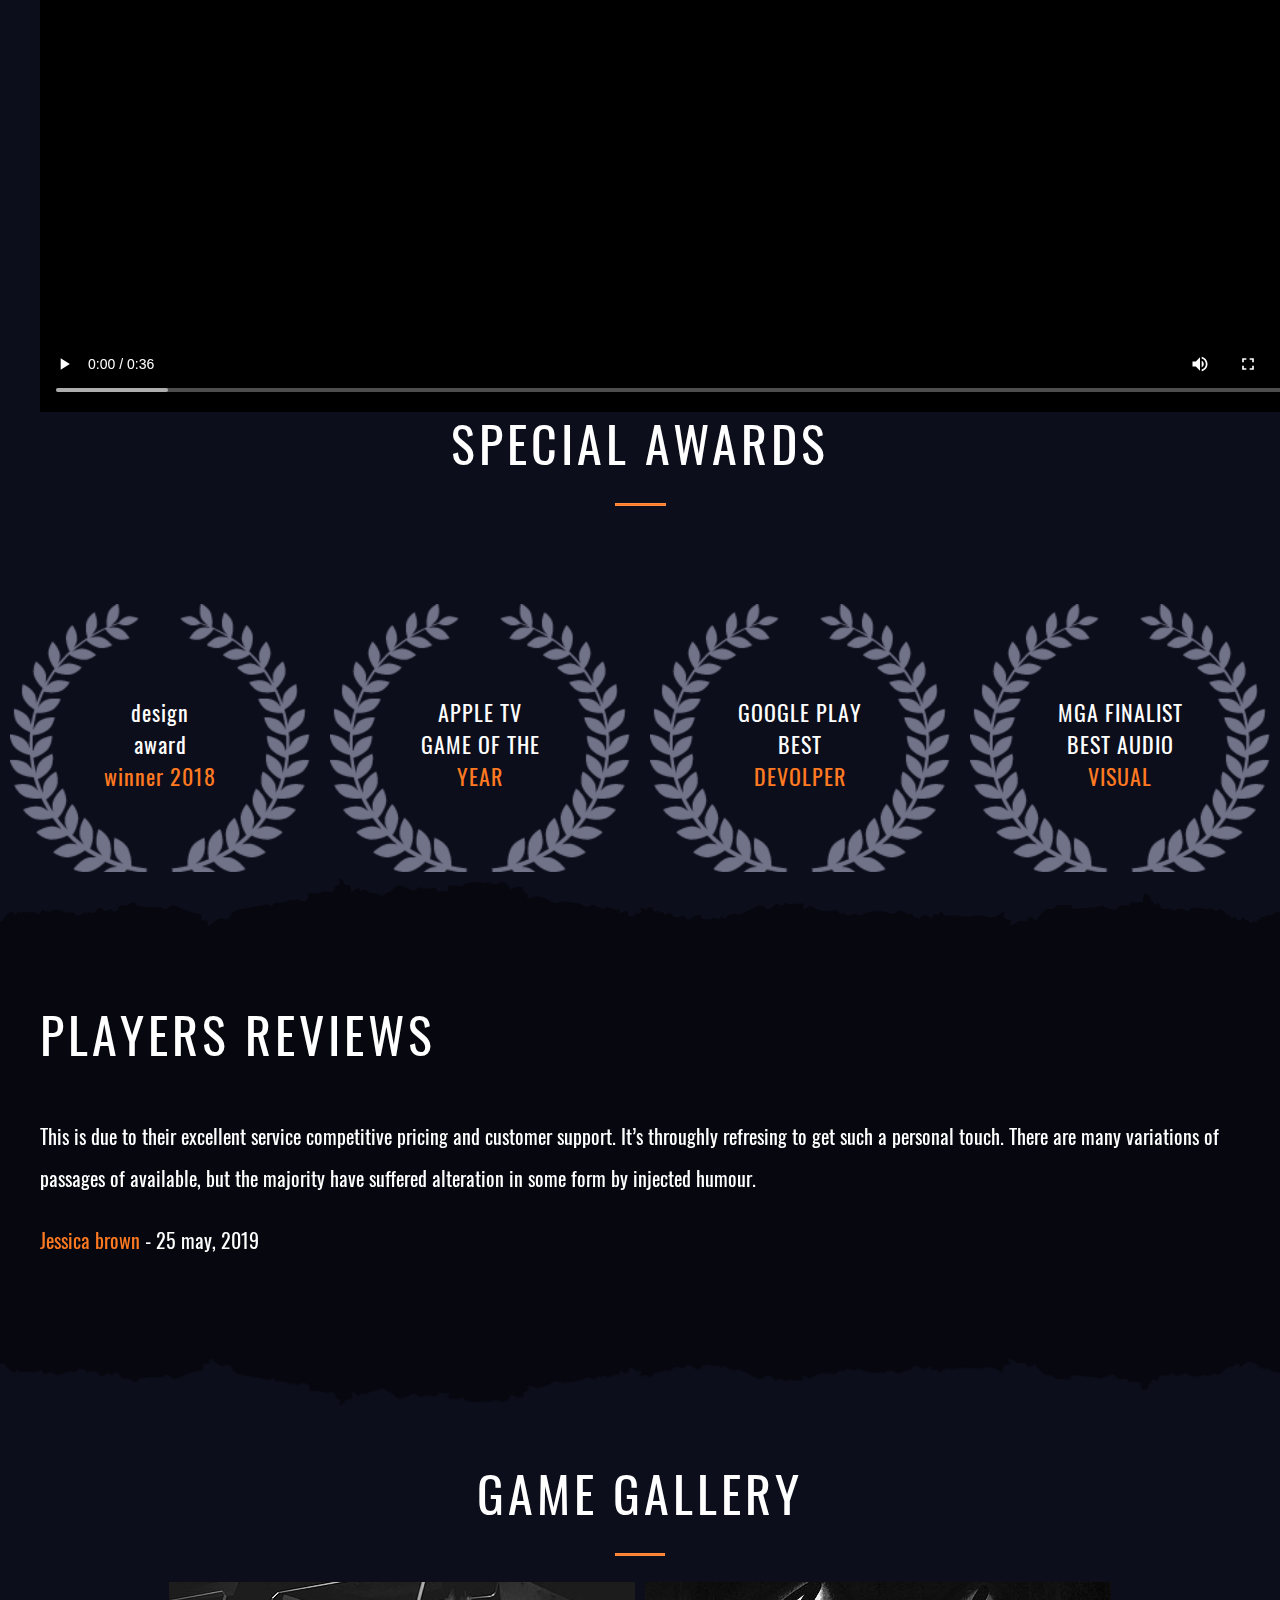
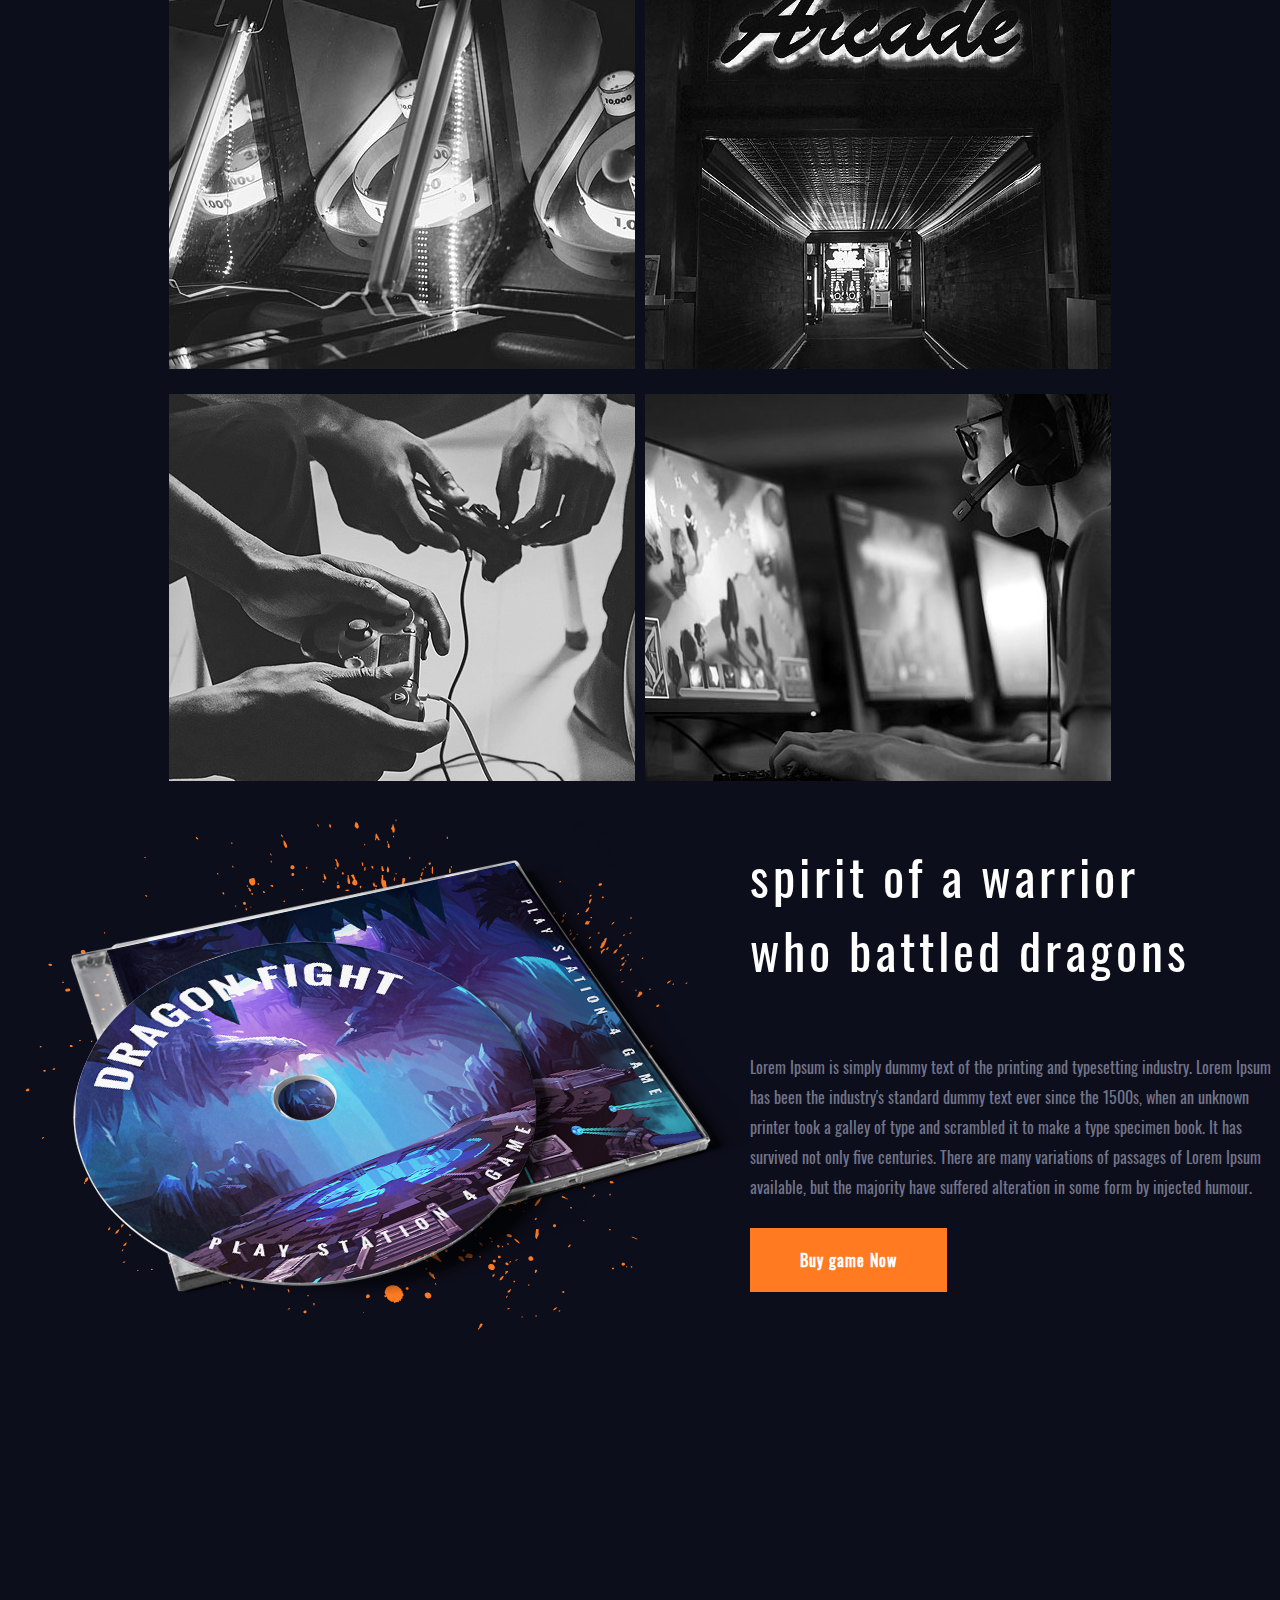
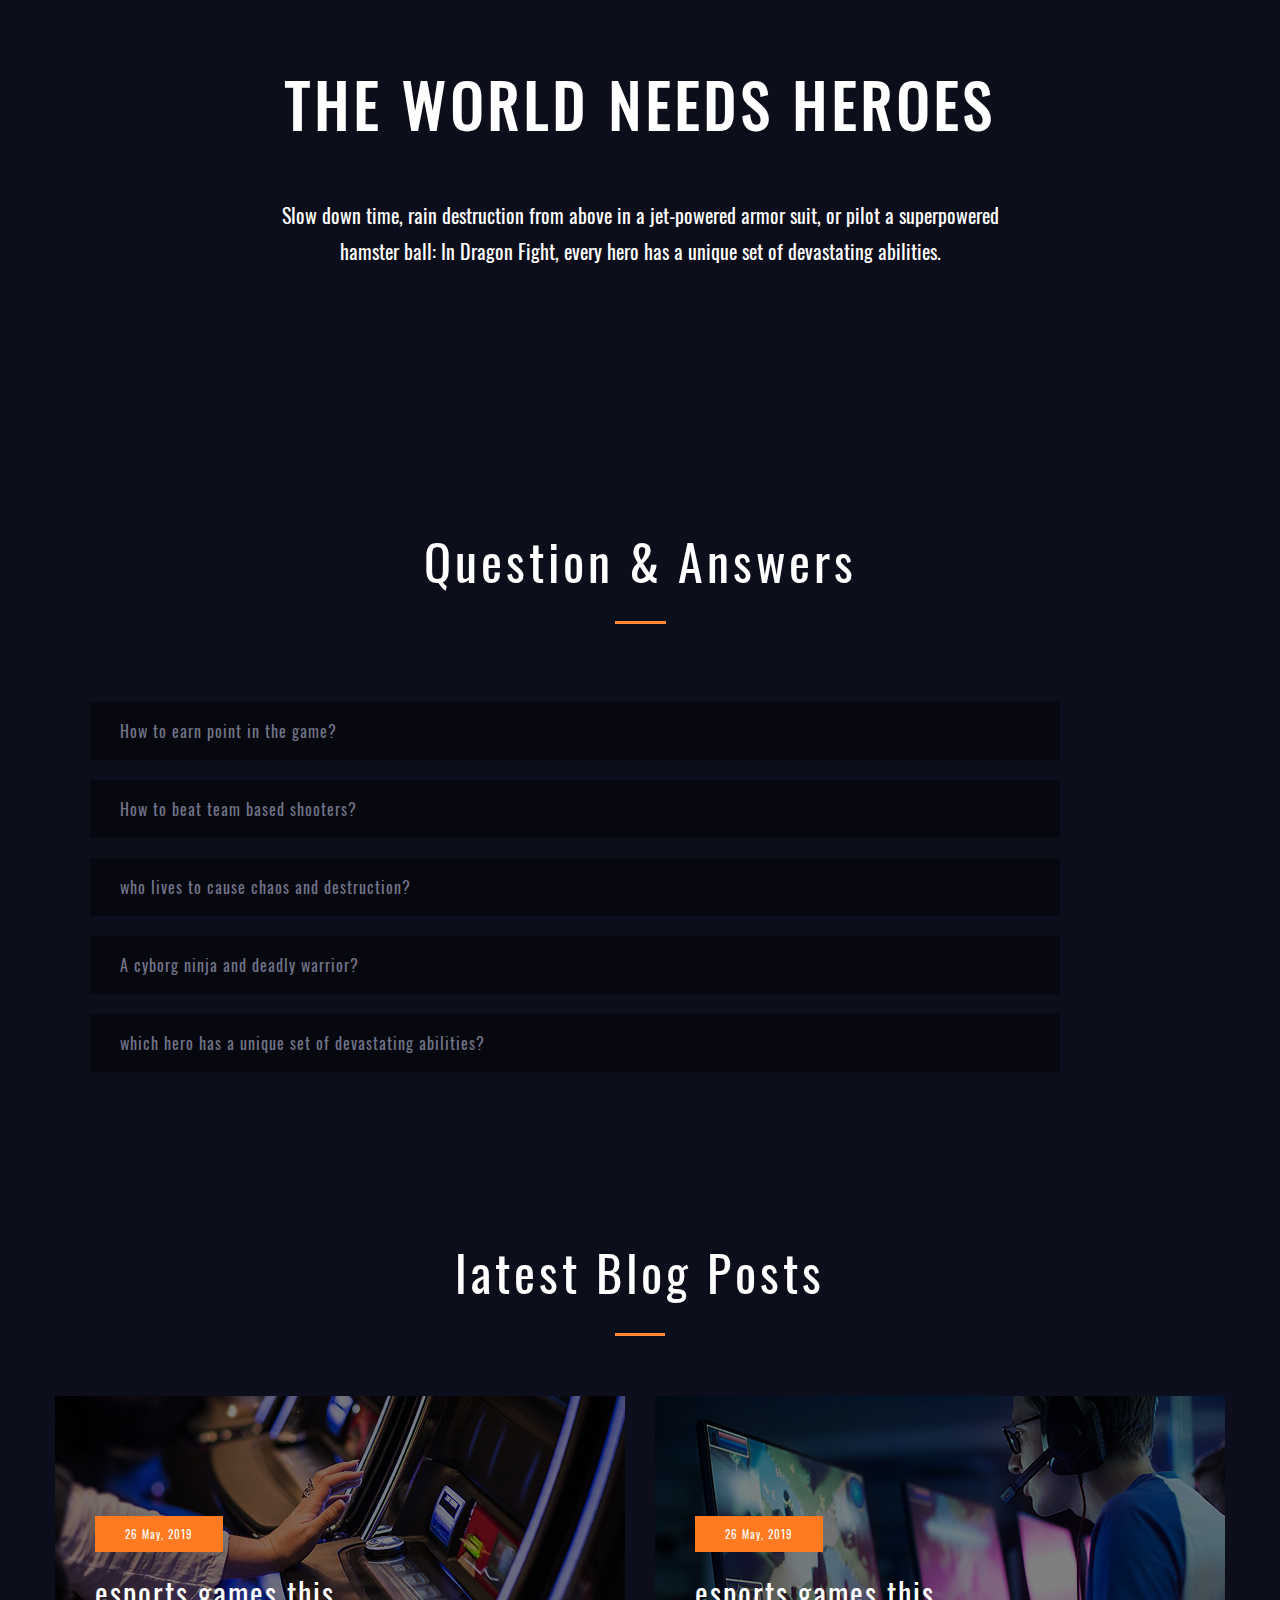
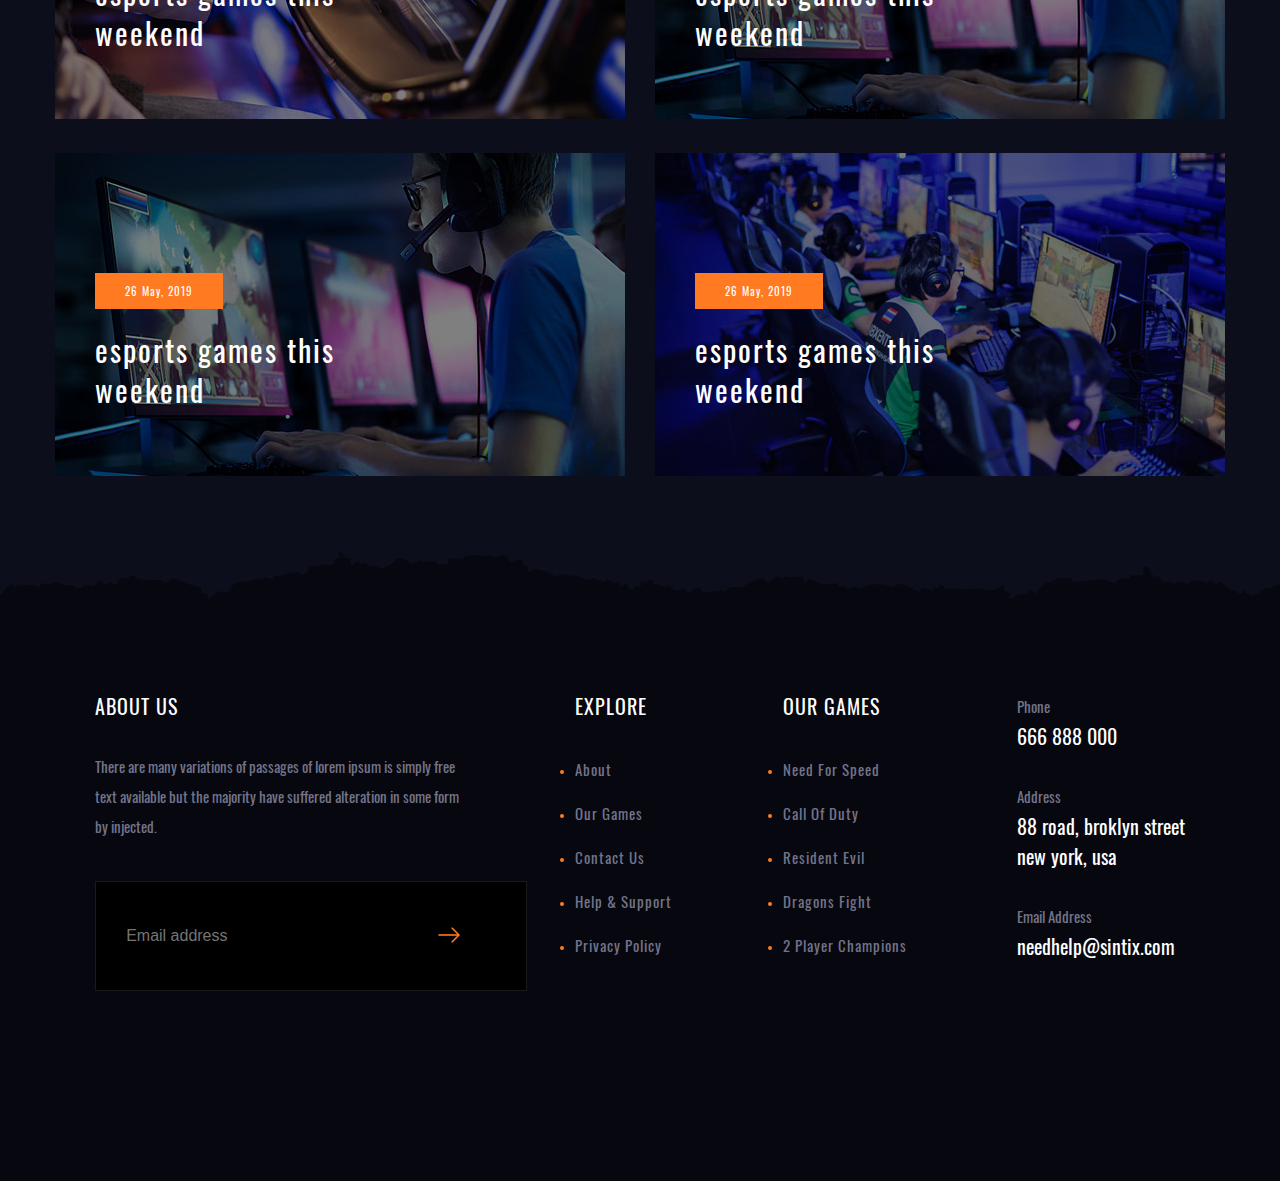
==== commit 4b8699d7: "Update index.html" ====
--- a/index.html
+++ b/index.html
@@ -87,7 +87,7 @@
   </div>
   <h2>Watch the trailer</h2>
   <hr>
-  <video src="video/Trailer.mp4" controls="true" autoplay="true" poster="img/poster.jpg"></video>
+  <video src="video/Trailer.mp4" controls="true" autoplay="true"></video>
 </div>
   </div>
   <div class="games">
